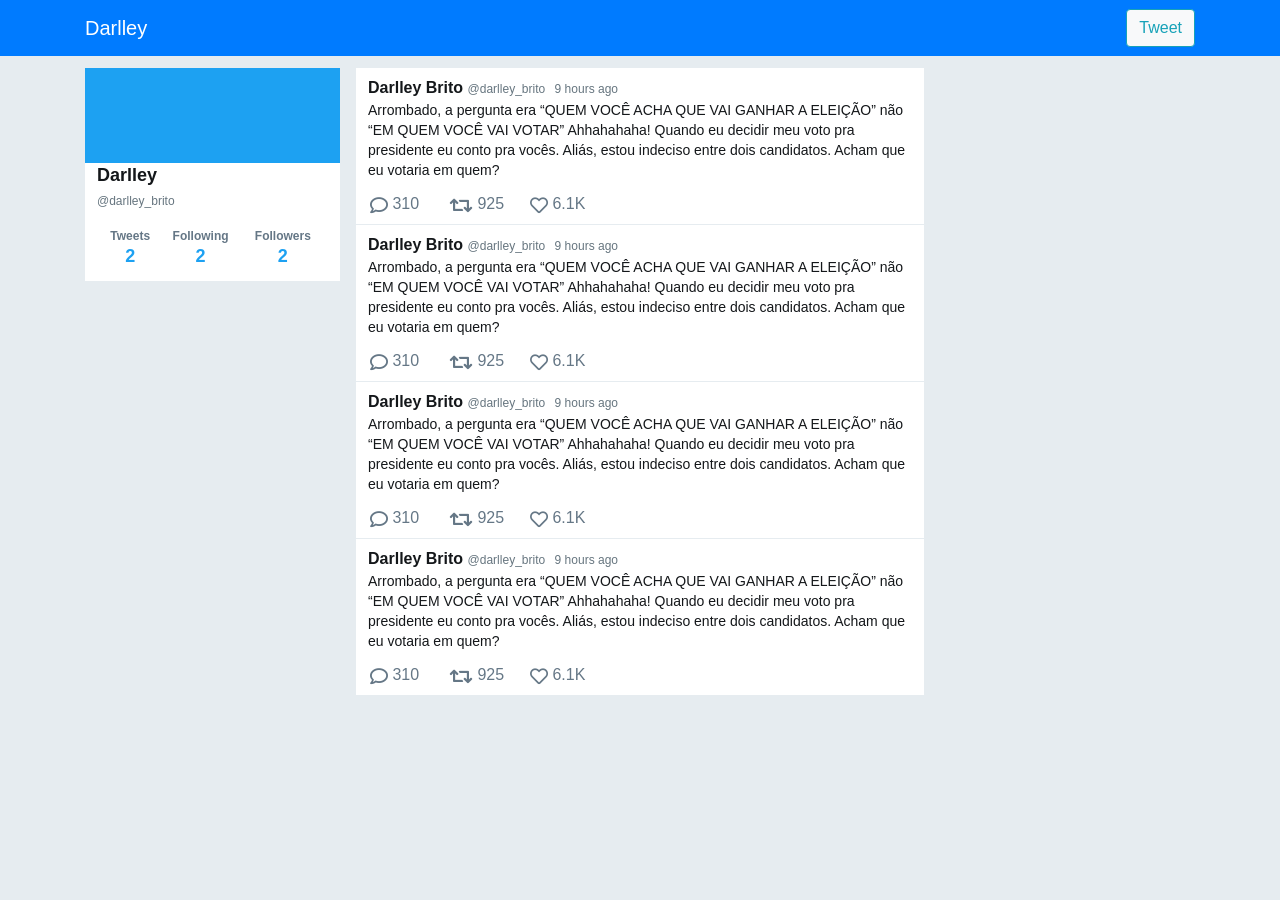
==== index.html @ d354c796 "init" ====
<!DOCTYPE html>
<html lang="pt-br">
  <head>
    <meta charset="UTF-8">
    <meta name="viewport" content="width=device-width, initial-scale=1, shrink-to-fit=no">
    <title>Twitter TADS</title>
    <link rel="icon" href="favicon.ico" type="image/x-icon">
    <link rel="stylesheet" href="https://stackpath.bootstrapcdn.com/bootstrap/4.1.3/css/bootstrap.min.css" integrity="sha384-MCw98/SFnGE8fJT3GXwEOngsV7Zt27NXFoaoApmYm81iuXoPkFOJwJ8ERdknLPMO" crossorigin="anonymous">
    <link rel="stylesheet" href="https://use.fontawesome.com/releases/v5.2.0/css/all.css" integrity="sha384-hWVjflwFxL6sNzntih27bfxkr27PmbbK/iSvJ+a4+0owXq79v+lsFkW54bOGbiDQ" crossorigin="anonymous">
    <link rel="stylesheet" type="text/css" href="css/index.css">
  </head>
  <body>
    <nav class="navbar navbar-dark bg-primary">
      <div class="container">
        <a class="navbar-brand" href="#">Darlley</a>
        <button class="btn btn-outline-info bg-light">Tweet</button>
      </div>
    </nav>
    <main class="container">
      <div class="row main-container">
        <section class="col-lg-3">
          <div class="profile-card">
            <a class="profile-background" href="/Diogo_a_Lendia" tabindex="-1" aria-hidden="true" rel="noopener"></a>
            <div class="account-group">
              <div class="screen-name">
                <a class="screen-name-link" href="/Diogo_a_Lendia">Darlley</a>
              </div>
              <span>
                <a class="screen-name-link" href="/Diogo_a_Lendia">
                  <span class="username" dir="ltr">
                    @darlley_brito
                  </span>
                </a>
              </span>
            </div>

            <div class="status-card">
              <ul class="status-list">
                <li class="status-item">
                  <a class="status-link" href="/Diogo_a_Lendia">
                    <span class="label">Tweets</span>
                    <span class="value">2</span>
                  </a>
                </li>
                <li class="status-item">
                  <a class="status-link" href="/Diogo_a_Lendia">
                    <span class="label">Following</span>
                    <span class="value">2</span>
                  </a>
                </li>
                <li class="status-item">
                  <a class="status-link" href="/Diogo_a_Lendia">
                    <span class="label">Followers</span>
                    <span class="value">2</span>
                  </a>
                </li> 
              </ul>
            </div>
          </div>
        </section>
        <section class="col-lg-6 timeline-content">
          <div class="tweet">
            <div class="content">
              <div class="tweet-header">
                <a class="screen-name-link" href="/Diogo_a_Lendia">
                  <strong>Darlley Brito</strong>
                  <span class="username">@darlley_brito</span>
                </a>
                <small class="time username">
                  <span>9 hours ago</span>
                </small>
              </div>
              <div class="tweet-body">
                <p class="tweet-text">
                  Arrombado, a pergunta era “QUEM VOCÊ ACHA QUE VAI GANHAR A ELEIÇÃO” não “EM QUEM VOCÊ VAI VOTAR” Ahhahahaha! Quando eu decidir meu voto pra presidente eu conto pra vocês. Aliás, estou indeciso entre dois candidatos. Acham que eu votaria em quem?
                </p>
              </div>
              
              <div class="footer-actions" aria-label="Tweet actions">
                <div class="footer-action comment">
                  <button class="action-button action-comment" type="button">
                    <div class="icon-container" title="Comment">
                      <span class="icon far fa-comment"></span>
                    </div>
                    <span class="action-count">
                      <span class="action-value">310</span>
                    </span>
                  </button>
                </div>

                <div class="footer-action reply">
                  <button class="action-button action-retweet" type="button">
                    <div class="icon-container" title="Retweet">
                      <span class="icon fas fa-retweet"></span>
                    </div>
                    <span class="action-count">
                      <span class="action-value">925</span>
                    </span>
                  </button>
                </div>
                <div class="footer-action like">
                  <button class="action-button action-like" type="button">
                    <div class="icon-container" title="Like">
                      <span class="icon far fa-heart"></span>
                    </div>
                    <span class="action-count">
                      <span class="action-value">6.1K</span>
                    </span>
                  </button>
                </div>
              </div>
            </div>
          </div> 

          <div class="tweet">
            <div class="content">
              <div class="tweet-header">
                <a class="screen-name-link" href="/Diogo_a_Lendia">
                  <strong>Darlley Brito</strong>
                  <span class="username">@darlley_brito</span>
                </a>
                <small class="time username">
                  <span>9 hours ago</span>
                </small>
              </div>
              <div class="tweet-body">
                <p class="tweet-text">
                  Arrombado, a pergunta era “QUEM VOCÊ ACHA QUE VAI GANHAR A ELEIÇÃO” não “EM QUEM VOCÊ VAI VOTAR” Ahhahahaha! Quando eu decidir meu voto pra presidente eu conto pra vocês. Aliás, estou indeciso entre dois candidatos. Acham que eu votaria em quem?
                </p>
              </div>
              
              <div class="footer-actions" aria-label="Tweet actions">
                <div class="footer-action comment">
                  <button class="action-button action-comment" type="button">
                    <div class="icon-container" title="Comment">
                      <span class="icon far fa-comment"></span>
                    </div>
                    <span class="action-count">
                      <span class="action-value">310</span>
                    </span>
                  </button>
                </div>

                <div class="footer-action reply">
                  <button class="action-button action-retweet" type="button">
                    <div class="icon-container" title="Retweet">
                      <span class="icon fas fa-retweet"></span>
                    </div>
                    <span class="action-count">
                      <span class="action-value">925</span>
                    </span>
                  </button>
                </div>
                <div class="footer-action like">
                  <button class="action-button action-like" type="button">
                    <div class="icon-container" title="Like">
                      <span class="icon far fa-heart"></span>
                    </div>
                    <span class="action-count">
                      <span class="action-value">6.1K</span>
                    </span>
                  </button>
                </div>
              </div>
            </div>
          </div> 

          <div class="tweet">
            <div class="content">
              <div class="tweet-header">
                <a class="screen-name-link" href="/Diogo_a_Lendia">
                  <strong>Darlley Brito</strong>
                  <span class="username">@darlley_brito</span>
                </a>
                <small class="time username">
                  <span>9 hours ago</span>
                </small>
              </div>
              <div class="tweet-body">
                <p class="tweet-text">
                  Arrombado, a pergunta era “QUEM VOCÊ ACHA QUE VAI GANHAR A ELEIÇÃO” não “EM QUEM VOCÊ VAI VOTAR” Ahhahahaha! Quando eu decidir meu voto pra presidente eu conto pra vocês. Aliás, estou indeciso entre dois candidatos. Acham que eu votaria em quem?
                </p>
              </div>
              
              <div class="footer-actions" aria-label="Tweet actions">
                <div class="footer-action comment">
                  <button class="action-button action-comment" type="button">
                    <div class="icon-container" title="Comment">
                      <span class="icon far fa-comment"></span>
                    </div>
                    <span class="action-count">
                      <span class="action-value">310</span>
                    </span>
                  </button>
                </div>

                <div class="footer-action reply">
                  <button class="action-button action-retweet" type="button">
                    <div class="icon-container" title="Retweet">
                      <span class="icon fas fa-retweet"></span>
                    </div>
                    <span class="action-count">
                      <span class="action-value">925</span>
                    </span>
                  </button>
                </div>
                <div class="footer-action like">
                  <button class="action-button action-like" type="button">
                    <div class="icon-container" title="Like">
                      <span class="icon far fa-heart"></span>
                    </div>
                    <span class="action-count">
                      <span class="action-value">6.1K</span>
                    </span>
                  </button>
                </div>
              </div>
            </div>
          </div> 

          <div class="tweet">
            <div class="content">
              <div class="tweet-header">
                <a class="screen-name-link" href="/Diogo_a_Lendia">
                  <strong>Darlley Brito</strong>
                  <span class="username">@darlley_brito</span>
                </a>
                <small class="time username">
                  <span>9 hours ago</span>
                </small>
              </div>
              <div class="tweet-body">
                <p class="tweet-text">
                  Arrombado, a pergunta era “QUEM VOCÊ ACHA QUE VAI GANHAR A ELEIÇÃO” não “EM QUEM VOCÊ VAI VOTAR” Ahhahahaha! Quando eu decidir meu voto pra presidente eu conto pra vocês. Aliás, estou indeciso entre dois candidatos. Acham que eu votaria em quem?
                </p>
              </div>
              
              <div class="footer-actions" aria-label="Tweet actions">
                <div class="footer-action comment">
                  <button class="action-button action-comment" type="button">
                    <div class="icon-container" title="Comment">
                      <span class="icon far fa-comment"></span>
                    </div>
                    <span class="action-count">
                      <span class="action-value">310</span>
                    </span>
                  </button>
                </div>

                <div class="footer-action reply">
                  <button class="action-button action-retweet" type="button">
                    <div class="icon-container" title="Retweet">
                      <span class="icon fas fa-retweet"></span>
                    </div>
                    <span class="action-count">
                      <span class="action-value">925</span>
                    </span>
                  </button>
                </div>
                <div class="footer-action like">
                  <button class="action-button action-like" type="button">
                    <div class="icon-container" title="Like">
                      <span class="icon far fa-heart"></span>
                    </div>
                    <span class="action-count">
                      <span class="action-value">6.1K</span>
                    </span>
                  </button>
                </div>
              </div>
            </div>
          </div>  
        </section>
      </div>
    </main>
    <script src="js/main.js"></script>
    <script src="https://code.jquery.com/jquery-3.3.1.slim.min.js" integrity="sha384-q8i/X+965DzO0rT7abK41JStQIAqVgRVzpbzo5smXKp4YfRvH+8abtTE1Pi6jizo" crossorigin="anonymous"></script>
    <script src="https://cdnjs.cloudflare.com/ajax/libs/popper.js/1.14.3/umd/popper.min.js" integrity="sha384-ZMP7rVo3mIykV+2+9J3UJ46jBk0WLaUAdn689aCwoqbBJiSnjAK/l8WvCWPIPm49" crossorigin="anonymous"></script>
    <script src="https://stackpath.bootstrapcdn.com/bootstrap/4.1.3/js/bootstrap.min.js" integrity="sha384-ChfqqxuZUCnJSK3+MXmPNIyE6ZbWh2IMqE241rYiqJxyMiZ6OW/JmZQ5stwEULTy" crossorigin="anonymous"></script>
  </body>
</html>
---- css/index.css ----
body {
	background: #e6ecf0;
}

.main-container {
	margin-top: 12px;
}

.username {
	font-size: 12px;
  padding-right: 5px;
  color: #66757f;
}

.profile-card {
	border: 1px solid #e6ecf0;
  background: #fff;
  background-clip: padding-box;
  border: 0;
  position: relative;
  margin-bottom: 10px;
}

.account-group {
	padding-left: 12px;
}

.status-card {
	padding: 16px;
}

.status-list {
	list-style: none;
	box-sizing: border-box;
  display: table;
  margin: 0;
  min-width: 100%;
  padding: 0;
  table-layout: fixed;
}

.status-item {
  box-sizing: border-box;
  line-height: 1;
  overflow: hidden;
  display: table-cell;
  padding: 0;
  vertical-align: bottom;
}

.status-link {
	color: #1DA1F2;
	display: block;
	text-align: center;
}

.label {
	color: #657786;
  font-size: 12px;
	font-weight: bold;
	line-height: 16px;
	display: block;
}
.value {
	display: block;
  font-size: 18px;
  font-weight: bold;
  padding-top: 3px;
}

.profile-background {
	background-size: 100%;
	height: 95px;
	background-position: 0 50%;
	width: 100%;
	padding: 0;
	background-color: #1DA1F2;
	display: block;
}

.screen-name {
	font-weight: bold;
  font-size: 18px;
  line-height: 25px;
}

.screen-name-link {
	color: rgb(20, 23, 26);
}

.timeline-content {
	margin: 0;
	padding: 0;

}

.tweet {
	background: #fff;
  border-left: 1px solid #e6ecf0;
  border-right: 1px solid #e6ecf0;
  background-clip: padding-box;
}

.content {
	border-bottom: 1px solid #e6ecf0;
  cursor: pointer;
  position: relative;
  min-height: 52px;
  padding: 8px 12px;
}

.tweet-body {
	word-wrap: break-word;
	font-size: 14px;
  line-height: 20px;
}

.tweet-text {
	color: rgb(20, 23, 26);
}

.footer-actions {
	font-size: 0;
  height: 18px;
  line-height: 1;
  margin-bottom: 2px;
  margin-top: 10px;
}

.footer-action {
	display: inline-block;
  min-width: 80px;
}

.action-button {
  color: #657786;
  display: inline-block;
  font-size: 16px;
  line-height: 1;
  padding: 0 2px;
  position: relative;
  border: 0;
  background: transparent;
  cursor: pointer;
}

.icon-container {
	display: inline-block;
  line-height: 0;
  position: relative;
  vertical-align: middle;
  color: #657786;
  font-size: 16px;
}

.icon {
	font-size: 18px;
  line-height: 18px;
  background: transparent;
  display: inline-block;
  font-style: normal;
  vertical-align: baseline;
  position: relative;
}
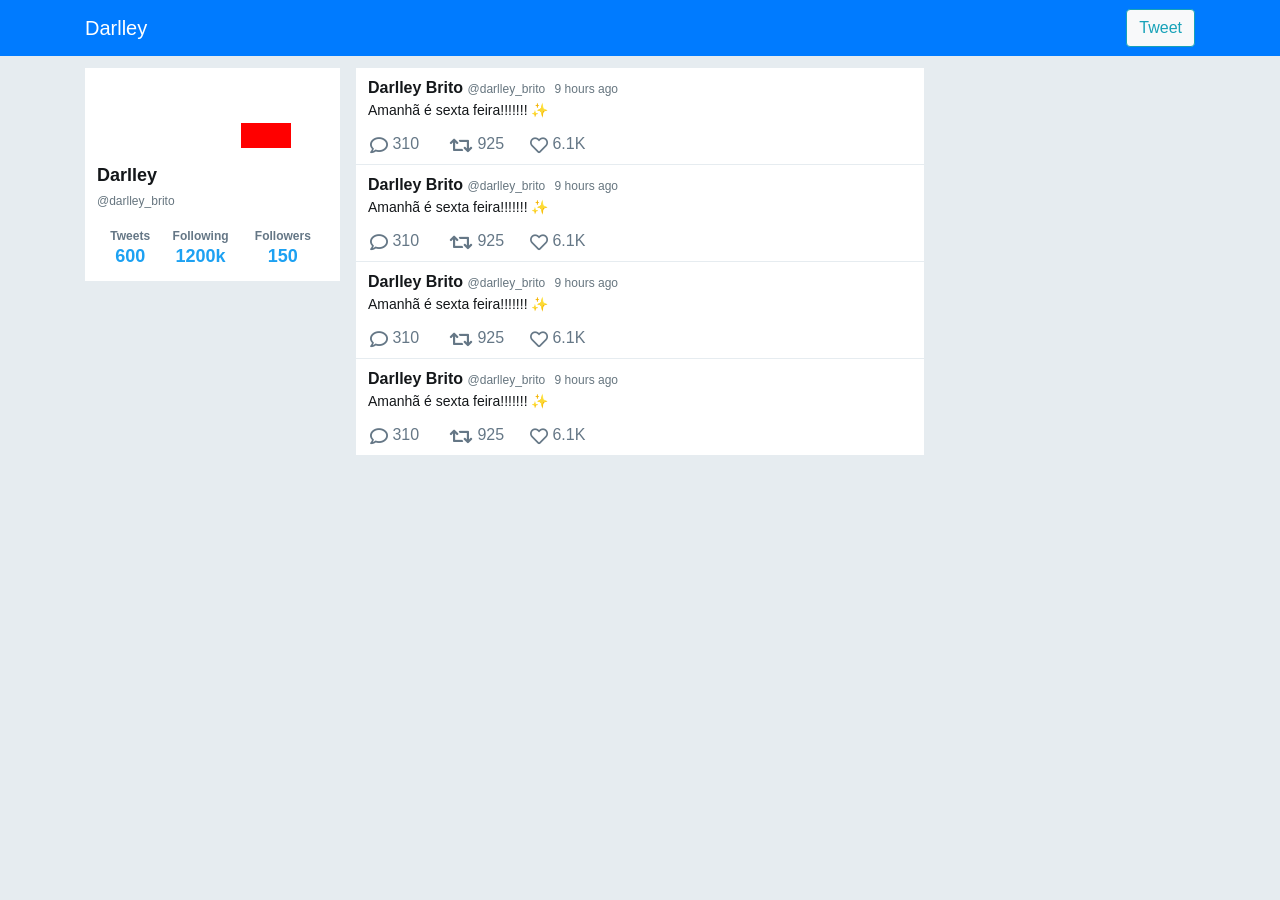
==== commit b1fb12c3: "meu perfil" ====
--- a/index.html
+++ b/index.html
@@ -23,6 +23,9 @@
             <a class="profile-background" href="/Diogo_a_Lendia" tabindex="-1" aria-hidden="true" rel="noopener"></a>
             <div class="account-group">
               <div class="screen-name">
+                <span class="rouded-full">
+                  <img src="https://avatars.githubusercontent.com/u/37590954?v=4" alt="">
+                </span>
                 <a class="screen-name-link" href="/Diogo_a_Lendia">Darlley</a>
               </div>
               <span>
@@ -39,19 +42,19 @@
                 <li class="status-item">
                   <a class="status-link" href="/Diogo_a_Lendia">
                     <span class="label">Tweets</span>
-                    <span class="value">2</span>
+                    <span class="value">600</span>
                   </a>
                 </li>
                 <li class="status-item">
                   <a class="status-link" href="/Diogo_a_Lendia">
                     <span class="label">Following</span>
-                    <span class="value">2</span>
+                    <span class="value">1200k</span>
                   </a>
                 </li>
                 <li class="status-item">
                   <a class="status-link" href="/Diogo_a_Lendia">
                     <span class="label">Followers</span>
-                    <span class="value">2</span>
+                    <span class="value">150</span>
                   </a>
                 </li> 
               </ul>
@@ -72,7 +75,7 @@
               </div>
               <div class="tweet-body">
                 <p class="tweet-text">
-                  Arrombado, a pergunta era “QUEM VOCÊ ACHA QUE VAI GANHAR A ELEIÇÃO” não “EM QUEM VOCÊ VAI VOTAR” Ahhahahaha! Quando eu decidir meu voto pra presidente eu conto pra vocês. Aliás, estou indeciso entre dois candidatos. Acham que eu votaria em quem?
+                  Amanhã é sexta feira!!!!!!! ✨
                 </p>
               </div>
               
@@ -125,7 +128,7 @@
               </div>
               <div class="tweet-body">
                 <p class="tweet-text">
-                  Arrombado, a pergunta era “QUEM VOCÊ ACHA QUE VAI GANHAR A ELEIÇÃO” não “EM QUEM VOCÊ VAI VOTAR” Ahhahahaha! Quando eu decidir meu voto pra presidente eu conto pra vocês. Aliás, estou indeciso entre dois candidatos. Acham que eu votaria em quem?
+                  Amanhã é sexta feira!!!!!!! ✨
                 </p>
               </div>
               
@@ -178,7 +181,7 @@
               </div>
               <div class="tweet-body">
                 <p class="tweet-text">
-                  Arrombado, a pergunta era “QUEM VOCÊ ACHA QUE VAI GANHAR A ELEIÇÃO” não “EM QUEM VOCÊ VAI VOTAR” Ahhahahaha! Quando eu decidir meu voto pra presidente eu conto pra vocês. Aliás, estou indeciso entre dois candidatos. Acham que eu votaria em quem?
+                  Amanhã é sexta feira!!!!!!! ✨
                 </p>
               </div>
               
@@ -231,7 +234,7 @@
               </div>
               <div class="tweet-body">
                 <p class="tweet-text">
-                  Arrombado, a pergunta era “QUEM VOCÊ ACHA QUE VAI GANHAR A ELEIÇÃO” não “EM QUEM VOCÊ VAI VOTAR” Ahhahahaha! Quando eu decidir meu voto pra presidente eu conto pra vocês. Aliás, estou indeciso entre dois candidatos. Acham que eu votaria em quem?
+                  Amanhã é sexta feira!!!!!!! ✨
                 </p>
               </div>
               
--- a/css/index.css
+++ b/css/index.css
@@ -11,6 +11,8 @@
   padding-right: 5px;
   color: #66757f;
 }
+
+
 
 .profile-card {
 	border: 1px solid #e6ecf0;
@@ -74,7 +76,7 @@
 	background-position: 0 50%;
 	width: 100%;
 	padding: 0;
-	background-color: #1DA1F2;
+	background-image: url(https://upload.wikimedia.org/wikipedia/commons/a/a8/Antarctica_blue_white_blue.jpg);
 	display: block;
 }
 
@@ -82,6 +84,7 @@
 	font-weight: bold;
   font-size: 18px;
   line-height: 25px;
+  position: relative;
 }
 
 .screen-name-link {
@@ -161,4 +164,16 @@
   font-style: normal;
   vertical-align: baseline;
   position: relative;
+}
+
+.rouded-full{
+  position: absolute;
+  width: 50px;
+  top: -40px;
+  right: 20%;
+  background-color: red;
+}
+.rouded-full img{
+  border-radius: 100%;
+  width: 70px;
 }
